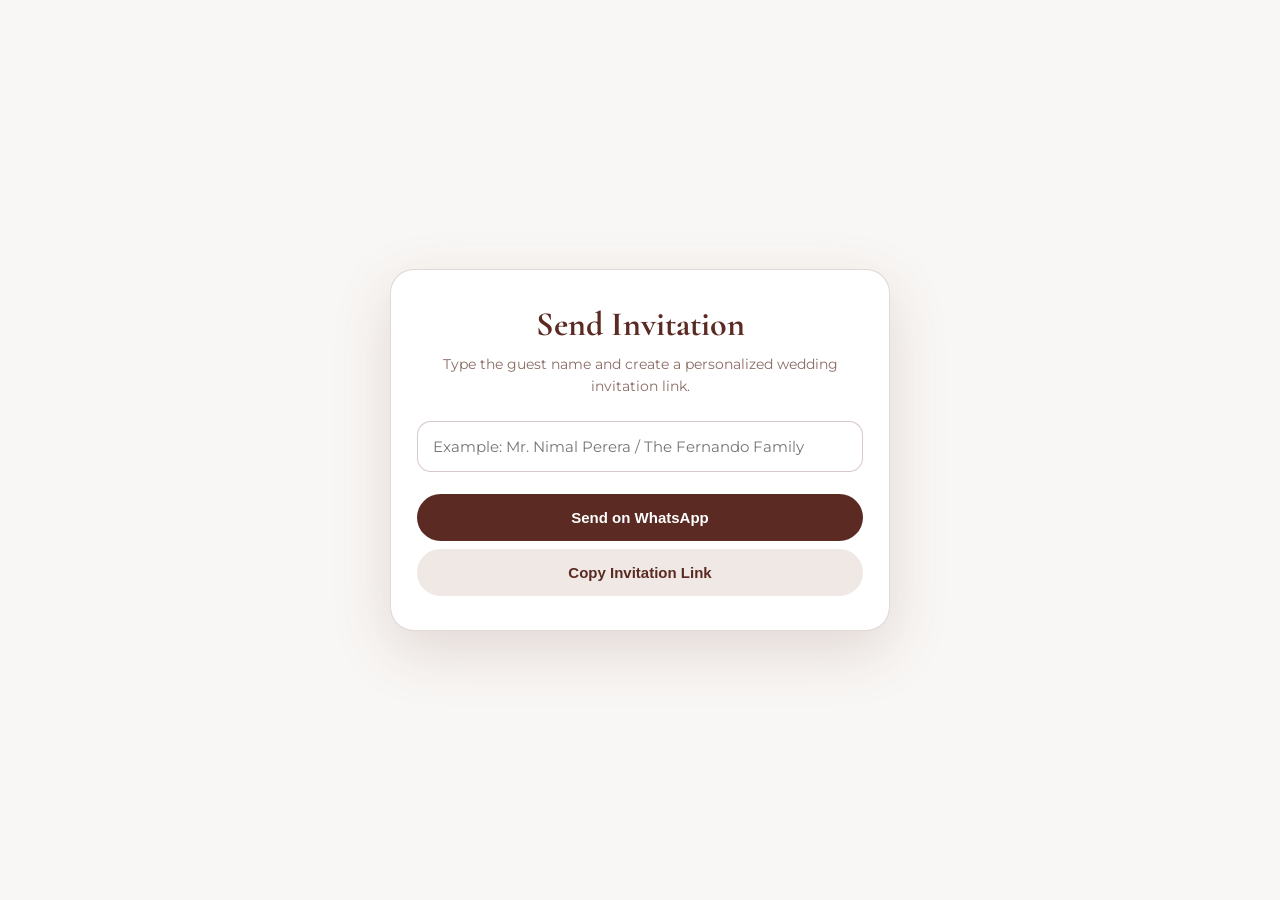
==== send.html @ 182ee471 "updated the color and add invitation jpeg" ====
<!DOCTYPE html>
<html lang="en">
<head>
  <meta charset="UTF-8" />
  <meta name="viewport" content="width=device-width, initial-scale=1.0" />

  <title>Send Wedding Invitation</title>

  <link href="https://fonts.googleapis.com/css2?family=Cormorant+Garamond:wght@500;600;700&family=Montserrat:wght@300;400;500;600&display=swap" rel="stylesheet">

  <style>
    * {
      margin: 0;
      padding: 0;
      box-sizing: border-box;
    }

    body {
      min-height: 100vh;
      font-family: "Montserrat", sans-serif;
      background: #f9f7f5;
      color: #5b2a22;
      display: flex;
      justify-content: center;
      align-items: center;
      padding: 24px;
    }

    .sender-card {
      width: 100%;
      max-width: 500px;
      background: white;
      padding: 34px 26px;
      border-radius: 24px;
      box-shadow: 0 20px 60px rgba(91, 42, 34, 0.15);
      border: 1px solid rgba(91, 42, 34, 0.18);
      text-align: center;
    }

    h1 {
      font-family: "Cormorant Garamond", serif;
      font-size: 34px;
      margin-bottom: 8px;
      color: #5b2a22;
    }

    p {
      font-size: 14px;
      color: #8b6b65;
      margin-bottom: 24px;
      line-height: 1.6;
    }

    input {
      width: 100%;
      padding: 15px;
      border-radius: 14px;
      border: 1px solid rgba(91, 42, 34, 0.25);
      font-size: 15px;
      outline: none;
      margin-bottom: 14px;
      font-family: "Montserrat", sans-serif;
    }

    button {
      width: 100%;
      padding: 15px;
      border: none;
      border-radius: 999px;
      background: #5b2a22;
      color: white;
      font-weight: 600;
      cursor: pointer;
      font-size: 15px;
      margin-top: 8px;
    }

    .copy-btn {
      background: #efe8e4;
      color: #5b2a22;
    }

    .preview {
      margin-top: 20px;
      padding: 14px;
      border-radius: 14px;
      background: #faf6f3;
      font-size: 13px;
      word-break: break-all;
      color: #76514a;
      display: none;
    }
  </style>
</head>

<body>
  <div class="sender-card">
    <h1>Send Invitation</h1>
    <p>
      Type the guest name and create a personalized wedding invitation link.
    </p>

    <input 
      type="text" 
      id="guestName" 
      placeholder="Example: Mr. Nimal Perera / The Fernando Family"
    />

    <button onclick="sendWhatsApp()">Send on WhatsApp</button>
    <button class="copy-btn" onclick="copyLink()">Copy Invitation Link</button>

    <div class="preview" id="previewLink"></div>
  </div>

  <script>
    const websiteLink = "https://wedding-invitation-cyan-chi.vercel.app/";

    function createInvitationLink() {
      const guestName = document.getElementById("guestName").value.trim();

      if (!guestName) {
        alert("Please enter guest name");
        return null;
      }

      const finalLink = `${websiteLink}?guest=${encodeURIComponent(guestName)}`;

      document.getElementById("previewLink").style.display = "block";
      document.getElementById("previewLink").innerText = finalLink;

      return finalLink;
    }

    function sendWhatsApp() {
      const finalLink = createInvitationLink();

      if (!finalLink) return;

      const guestName = document.getElementById("guestName").value.trim();

      const message = `Dear ${guestName},

With great joy, we invite you to the wedding ceremony of Vihanga & Kalpani.

Please open the invitation link below and kindly confirm your attendance.

${finalLink}

RSVP on or before 13.08.2026.`;

      const whatsappURL = `https://wa.me/?text=${encodeURIComponent(message)}`;

      window.open(whatsappURL, "_blank");
    }

    function copyLink() {
      const finalLink = createInvitationLink();

      if (!finalLink) return;

      navigator.clipboard.writeText(finalLink);
      alert("Invitation link copied!");
    }
  </script>
</body>
</html>
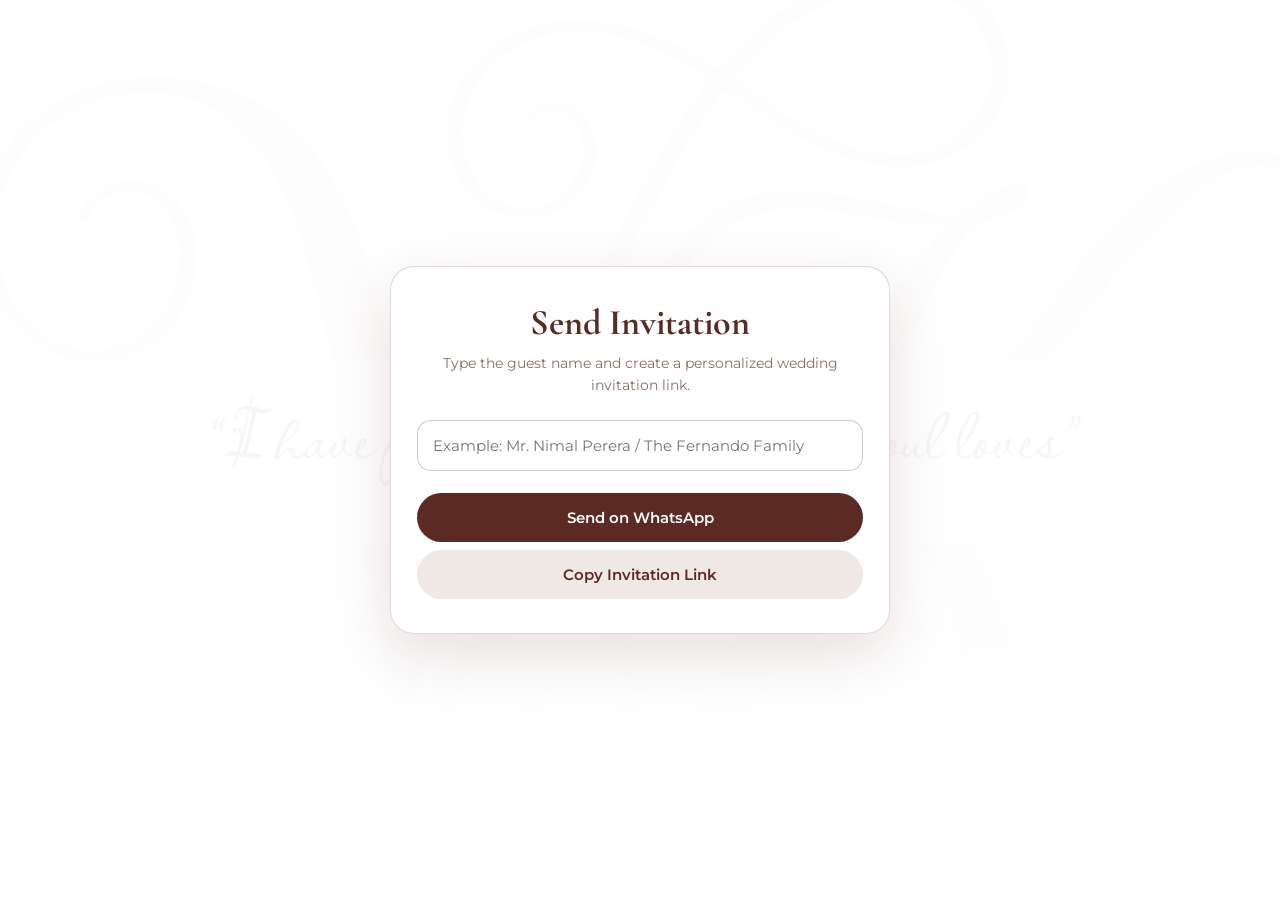
==== commit a2bf954b: "make it mobile responsive" ====
--- a/send.html
+++ b/send.html
@@ -16,9 +16,13 @@
     }
 
     body {
-      min-height: 100vh;
+      min-height: 100svh;
       font-family: "Montserrat", sans-serif;
-      background: #f9f7f5;
+      background:
+        linear-gradient(rgba(255,255,255,0.9), rgba(255,255,255,0.96)),
+        url("bible-quote.jpg");
+      background-size: cover;
+      background-position: center;
       color: #5b2a22;
       display: flex;
       justify-content: center;
@@ -29,7 +33,7 @@
     .sender-card {
       width: 100%;
       max-width: 500px;
-      background: white;
+      background: rgba(255, 255, 255, 0.92);
       padding: 34px 26px;
       border-radius: 24px;
       box-shadow: 0 20px 60px rgba(91, 42, 34, 0.15);
@@ -39,7 +43,7 @@
 
     h1 {
       font-family: "Cormorant Garamond", serif;
-      font-size: 34px;
+      font-size: 36px;
       margin-bottom: 8px;
       color: #5b2a22;
     }
@@ -60,6 +64,8 @@
       outline: none;
       margin-bottom: 14px;
       font-family: "Montserrat", sans-serif;
+      color: #5b2a22;
+      background: white;
     }
 
     button {
@@ -73,6 +79,7 @@
       cursor: pointer;
       font-size: 15px;
       margin-top: 8px;
+      font-family: "Montserrat", sans-serif;
     }
 
     .copy-btn {
@@ -89,6 +96,31 @@
       word-break: break-all;
       color: #76514a;
       display: none;
+      text-align: left;
+    }
+
+    @media (max-width: 480px) {
+      body {
+        padding: 18px;
+      }
+
+      .sender-card {
+        padding: 30px 20px;
+        border-radius: 22px;
+      }
+
+      h1 {
+        font-size: 32px;
+      }
+
+      p {
+        font-size: 13px;
+      }
+
+      input,
+      button {
+        font-size: 14px;
+      }
     }
   </style>
 </head>
@@ -96,6 +128,7 @@
 <body>
   <div class="sender-card">
     <h1>Send Invitation</h1>
+
     <p>
       Type the guest name and create a personalized wedding invitation link.
     </p>
